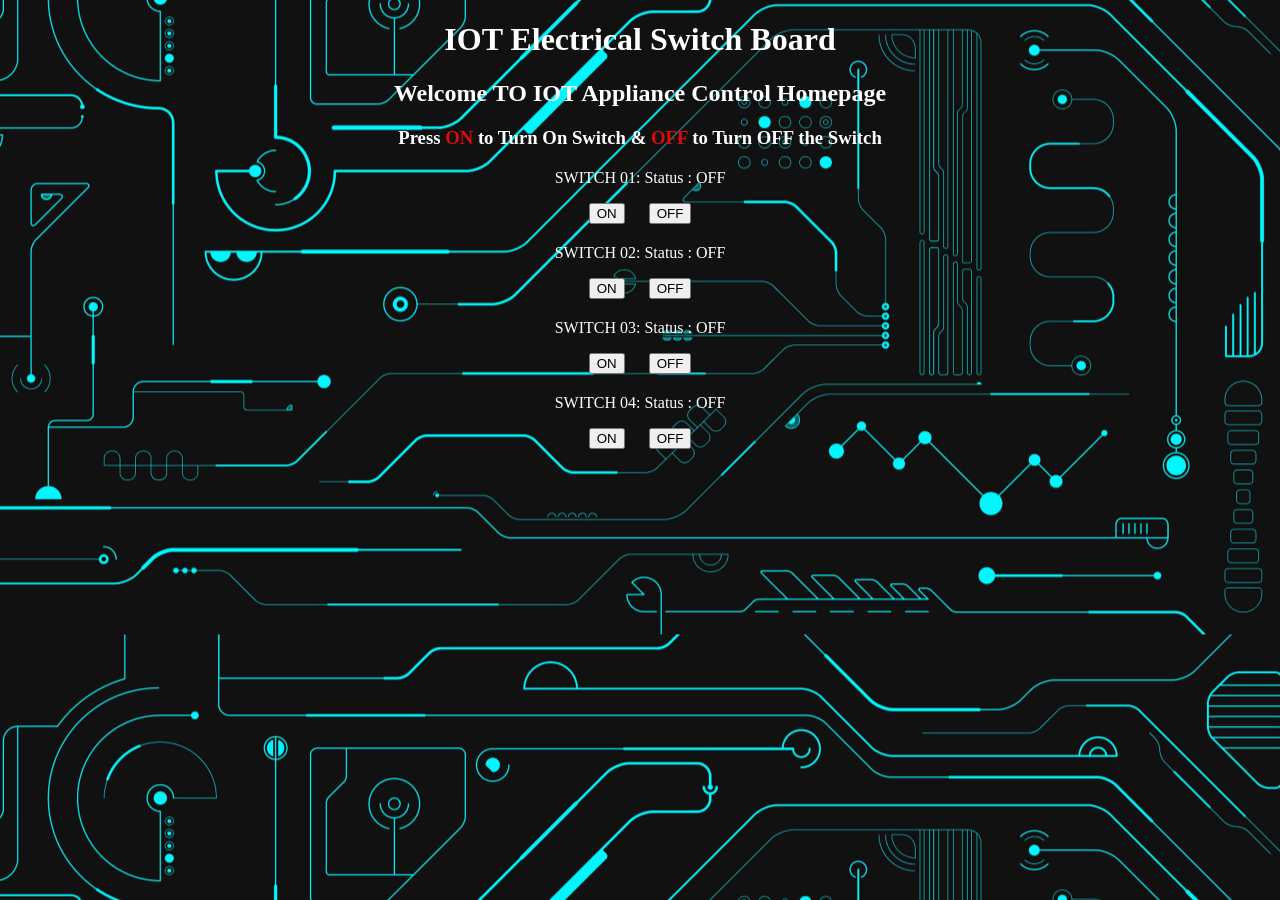
==== IOT WEB/index.html @ 4988e466 "Add files via upload" ====
<!DOCTYPE html>
<html lang="en">

<head>
    <meta charset="UTF-8">
    <meta http-equiv="X-UA-Compatible" content="IE=edge">
    <meta name="viewport" content="width=device-width, initial-scale=1.0">
    <title>Document</title>
    <link rel="stylesheet" href="style.css">
</head>

<body>
    <h1>IOT Electrical Switch Board</h1>
    <h2>Welcome TO IOT Appliance Control Homepage</h2>
    <h3>Press <spam class="red">ON</spam> to Turn On Switch & <spam class="red">OFF</spam> to Turn OFF the Switch</h3>
    <div>
        <p>SWITCH 01: Status : OFF</p>
        <button width="50px">ON</button>
        <button width="50px">OFF</button>
    </div>
    <div>
        <p>SWITCH 02: Status : OFF</p>
        <button width="50px">ON</button>
        <button width="50px">OFF</button>
    </div>
    <div>
        <p>SWITCH 03: Status : OFF</p>
        <button width="50px">ON</button>
        <button width="50px">OFF</button>
    </div>
    <div>
        <p>SWITCH 04: Status : OFF</p>
        <button width="50px">ON</button>
        <button width="50px">OFF</button>
    </div>
</body>

</html>
---- IOT WEB/style.css ----
.red{
    color: rgb(221, 11, 11);
}
*{
    text-align: center;
    color: white;
}
body {
    background-image: url(image.png);
    background-position: center;
    background-size: cover;
   }
button{
    color: black;
    margin: 0 10px
}
div{
margin: 20px;
}
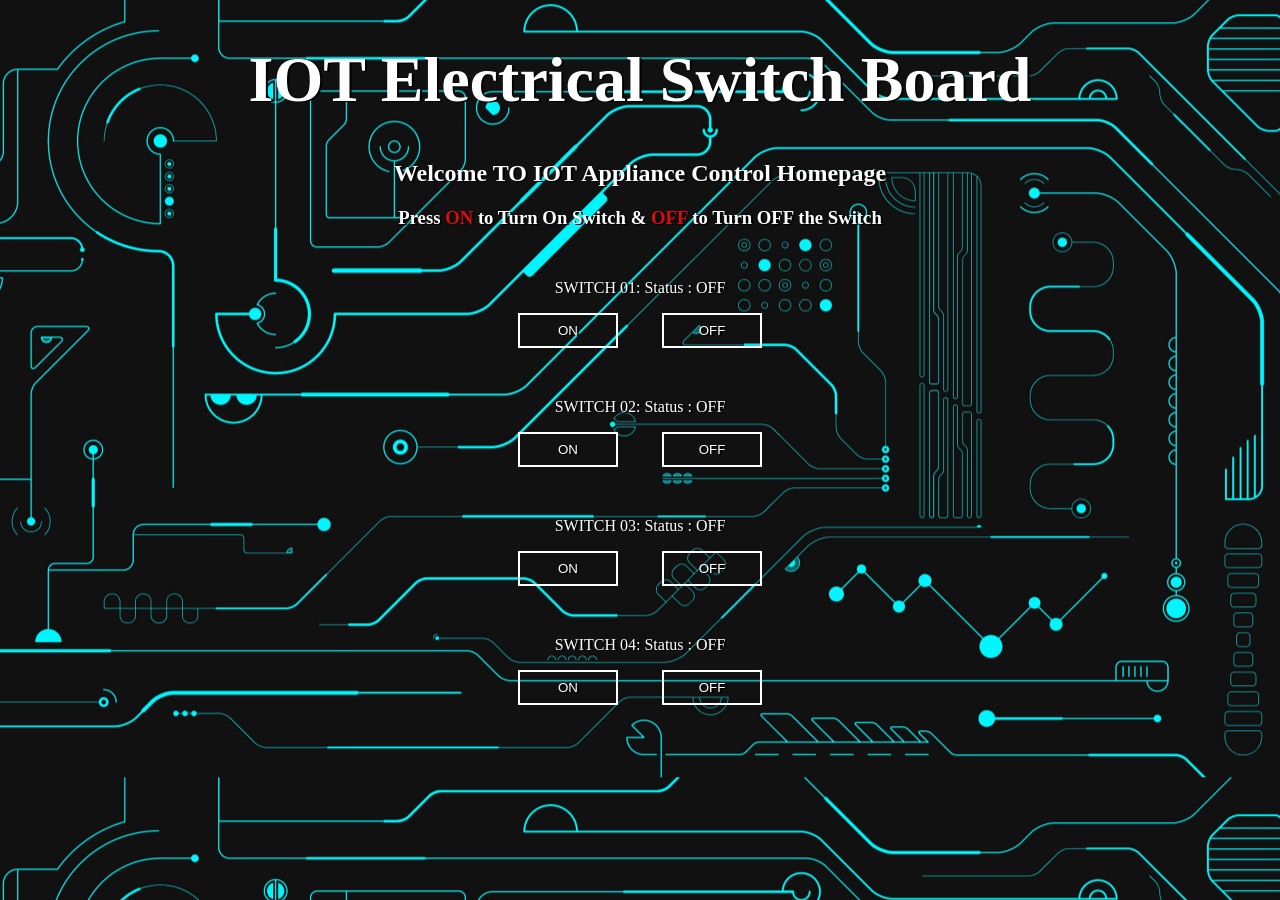
==== commit baab7d30: "Update index.html" ====
--- a/IOT WEB/index.html
+++ b/IOT WEB/index.html
@@ -2,37 +2,103 @@
 <html lang="en">
 
 <head>
-    <meta charset="UTF-8">
-    <meta http-equiv="X-UA-Compatible" content="IE=edge">
-    <meta name="viewport" content="width=device-width, initial-scale=1.0">
     <title>Document</title>
-    <link rel="stylesheet" href="style.css">
 </head>
+</head>
+<style>
+    .red {
+        color: rgb(221, 11, 11);
+    }
+
+    * {
+        text-align: center;
+        color: white;
+        text-shadow: 2px 1px #000000;
+    }
+
+    body {
+        background-image: url(image.png);
+        background-position: center;
+        background-size: cover;
+    }
+
+    button {
+        border: 2px solid rgb(255, 255, 255);
+        margin: 0 20px;
+        width: 100px;
+        height: 35px;
+        background-color: transparent;
+        cursor: pointer;
+    }
+
+    div {
+        margin: 50px;
+    }
+
+    h1 {
+        font-size: 4em;
+    }
+</style>
 
 <body>
     <h1>IOT Electrical Switch Board</h1>
     <h2>Welcome TO IOT Appliance Control Homepage</h2>
     <h3>Press <spam class="red">ON</spam> to Turn On Switch & <spam class="red">OFF</spam> to Turn OFF the Switch</h3>
-    <div>
-        <p>SWITCH 01: Status : OFF</p>
-        <button width="50px">ON</button>
-        <button width="50px">OFF</button>
-    </div>
-    <div>
-        <p>SWITCH 02: Status : OFF</p>
-        <button width="50px">ON</button>
-        <button width="50px">OFF</button>
-    </div>
-    <div>
-        <p>SWITCH 03: Status : OFF</p>
-        <button width="50px">ON</button>
-        <button width="50px">OFF</button>
-    </div>
-    <div>
-        <p>SWITCH 04: Status : OFF</p>
-        <button width="50px">ON</button>
-        <button width="50px">OFF</button>
-    </div>
+    <div> <p>SWITCH 01: Status : OFF</p> <a href=\"/ledon1"\"><button>ON</button></a></a> <a href=\"/ledoff1"\"><button>OFF</button></a> </div>
+    <div> <p>SWITCH 02: Status : OFF</p> <a href=\"/ledon2"\"><button>ON</button></a> <a href=\"/ledoff2"\"><button>OFF</button></a> </div>
+    <div> <p>SWITCH 03: Status : OFF</p> <a href=\"/ledon3"\"><button>ON</button></a> <a href=\"/ledoff3"\"><button>OFF</button></a> </div>
+    <div> <p>SWITCH 04: Status : OFF</p> <a href=\"/ledon4"\"><button>ON</button></a> <a href=\"/ledoff4"\"><button>OFF</button></a> </div>
 </body>
 
-</html>+</html>
+
+<!-- TradingView Widget BEGIN -->
+<!-- <div class="tradingview-widget-container">
+    <div id="tradingview_91389"></div>
+    <div class="tradingview-widget-copyright"><a href="https://www.tradingview.com/symbols/GOOGL/" rel="noopener" target="_blank"><span class="blue-text">Google</span></a> by TradingView</div>
+    <script type="text/javascript" src="https://s3.tradingview.com/tv.js"></script>
+    <script type="text/javascript">
+    new TradingView.MediumWidget(
+    {
+    "symbols": [
+      [
+        "Google",
+        "GOOGL"
+      ],
+      [
+        "Bitcoin",
+        "BINANCE:BTCUSDT|12M"
+      ],
+      [
+        "Doge",
+        "BINANCE:DOGEUSDT|12M"
+      ],
+      [
+        "Ethereum",
+        "BINANCE:ETHUSDT|12M"
+      ]
+    ],
+    "chartOnly": false,
+    "width": "1000",
+    "height": "400",
+    "locale": "en",
+    "colorTheme": "light",
+    "gridLineColor": "rgba(240, 243, 250, 0)",
+    "fontColor": "#787B86",
+    "isTransparent": false,
+    "autosize": false,
+    "showFloatingTooltip": true,
+    "scalePosition": "no",
+    "scaleMode": "Normal",
+    "fontFamily": "Trebuchet MS, sans-serif",
+    "noTimeScale": false,
+    "chartType": "area",
+    "lineColor": "#2962FF",
+    "bottomColor": "rgba(41, 98, 255, 0)",
+    "topColor": "rgba(41, 98, 255, 0.3)",
+    "container_id": "tradingview_91389"
+  }
+    );
+    </script>
+  </div> -->
+<!-- TradingView Widget END -->
